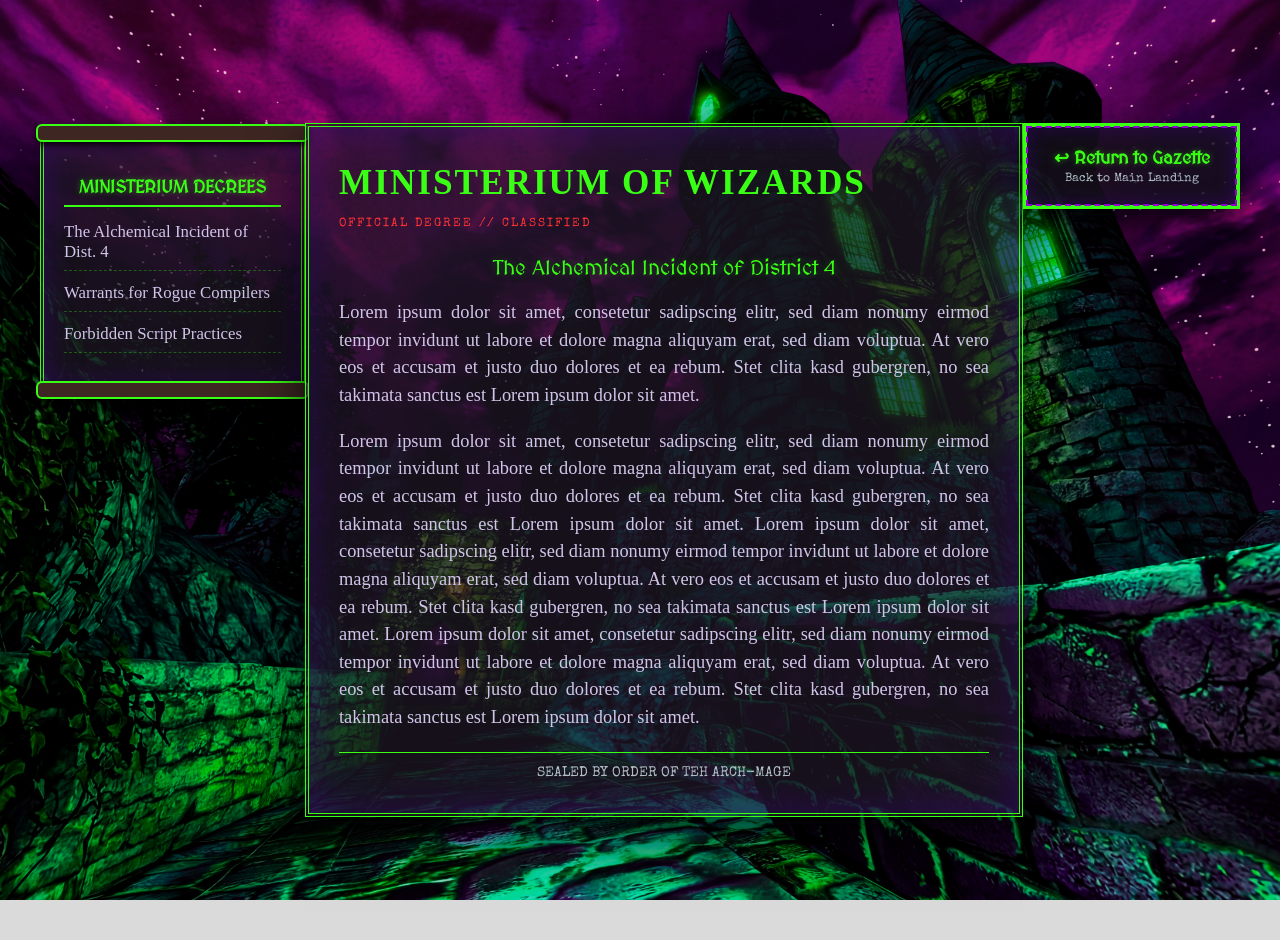
==== decree-1.html @ bb31e66b "Rename" ====
<!DOCTYPE html>
<html>
    <head>
        <meta charset="utf-8">
        <meta name="viewport" content="width=device-width">
        <link href="https://fonts.googleapis.com/css2?family=Cinzel:wght@700&family=Almendrae&family=IM+Fell+English:ital@0;1&family=MedievalSharp&family=Special+Elite&display=swap" rel="stylesheet">
        <link rel="stylesheet" href="style.css">
        <title>Ministerium Decree | The Alchemical Incident</title>
    </head>
    <body>
        <div class="site-wrapper">
            <aside class="side-panel left-panel">
                <h3 class="panel-title">Ministerium Decrees</h3>
                <ul class="panel-list">
                    <li><a href="decree-1.html">The Alchemical Incident of Dist. 4</a></li>
                    <li><a href="#">Warrants for Rogue Compilers</a></li>
                    <li><a href="#">Forbidden Script Practices</a></li>
                </ul>
            </aside>
        <!-- degree box-->
        <main class="newspaper-box">
            <div class="degree-box">
                <h2 class="ministerium-title">MINISTERIUM OF WIZARDS</h2>
                <span class="decree-stamp"> OFFICIAL DEGREE // CLASSIFIED</span>
            </div>
            <h3 class="article-headline">The Alchemical Incident of District 4</h3>
            <div class="news-article">
                <p>
Lorem ipsum dolor sit amet, consetetur sadipscing elitr, sed diam nonumy eirmod tempor invidunt ut labore et dolore magna aliquyam erat, sed diam voluptua. At vero eos et accusam et justo duo dolores et ea rebum. Stet clita kasd gubergren, no sea takimata sanctus est Lorem ipsum dolor sit amet.
                </p>
                <p>
Lorem ipsum dolor sit amet, consetetur sadipscing elitr, sed diam nonumy eirmod tempor invidunt ut labore et dolore magna aliquyam erat, sed diam voluptua. At vero eos et accusam et justo duo dolores et ea rebum. Stet clita kasd gubergren, no sea takimata sanctus est Lorem ipsum dolor sit amet.
Lorem ipsum dolor sit amet, consetetur sadipscing elitr, sed diam nonumy eirmod tempor invidunt ut labore et dolore magna aliquyam erat, sed diam voluptua. At vero eos et accusam et justo duo dolores et ea rebum. Stet clita kasd gubergren, no sea takimata sanctus est Lorem ipsum dolor sit amet.

Lorem ipsum dolor sit amet, consetetur sadipscing elitr, sed diam nonumy eirmod tempor invidunt ut labore et dolore magna aliquyam erat, sed diam voluptua. At vero eos et accusam et justo duo dolores et ea rebum. Stet clita kasd gubergren, no sea takimata sanctus est Lorem ipsum dolor sit amet.

                </p>
            </div>
            <!--Footer-->

            <div class="news-footer">
                <span>SEALED BY ORDER OF TEH ARCH-MAGE</span>
            </div>
        </main>

        <div class="right-tower">
            <aside class="chain-box return-box">
                <h4 class="plaque-title"><a href="index.html">↩ Return to Gazette</a></h4>
                <p class="plaque-sub">Back to Main Landing</p>
                <!--<p class="plaque-sub">Frontend Runes</p>-->
            </aside>
        </div>
        </div>
         
    </body>
</html>
---- style.css ----
body{
    background-image: url('assets/index-bg.png');
    background-size:cover;
    background-position:center;
    background-repeat:no-repeat;
    background-attachment:fixed;

    background-blend-mode:multiply;
    background-color:rgba(10,5,15,0.15);

    margin:0;
    min-height:100vh;
    display:flex;
    justify-content:center;
    align-items:center;
    padding:20px;
}

.newspaper-box{
    background-color: rgba(30,24,36,0.70);
    color:#d1c4e9;
    font-family:"IM Fell English", serif;
    font-size:1.15rem;
    line-height:1.5;
    max-width: 650px;
    width:100%;
    padding:30px;
    border:4px double #39ff14;
    box-shadow:0 20px 50px rgba(0,0,0,0.8),
                inset 0 0 40px rgba(94,0,211,0.3);
    position:relative;
}

.news-header{
    text-align: center;
    border-bottom: 3px solid #39ff14;
    padding-bottom: 15px;
    margin-bottom:20px;
}

.news-meta{
    display:flex;
    justify-content:space-between;
    font-family: 'Special Elite', monospace;
    font-size: 0.75rem;
    letter-spacing:1px;
    border-bottom: 1px solid #39ff14;
    border-top: 1px solid #39ff14;
    padding: 4px 0;
    margin-bottom: 10px;
    color:#b0bec5;

}
.news-title{
    font-family: 'MedievalSharp', cursive;
    font-size: 2.3rem;
    font-weight:normal;
    text-transform:uppercase;
    letter-spacing:2px;
    margin:10px 0 5px 0;
    color:#39ff14;
    text-shadow:0 0 8px rgba(57, 255, 20, 0.4);
}

.news-subbanner{
    font-family: 'Special Elite', monospace;
    font-size: 0.85rem;
    text-transform:uppercase;
    letter-spacing:2px;
    background:#9400d3;
    color:#ffffff;
    padding:4px;
    margin-top:10px;
}

.article-headline{
    font-family:"MedievalSharp", cursive;
    font-size:1.3rem;
    text-align:center;
    font-weight:normal;
    line-height:1.3;
    margin-bottom:15px;
    color:#39ff14;
    text-shadow:0 0 8px rgba(57,255,20,0.3)
}

.news-article p{
    font-family:"IM Fell English", serif;
    font-size:1.15rem;
    margin-bottom:12px;
    text-align:justify; 
    color:#d1c4e9;
}

.drop-cap{
    float:left;
    font-family:"Cinzel",serif;
    font-size:3.2rem;
    line-height:0.8;
    padding-top:4px;
    padding-right:8px;
    padding-left:3px;
    font-weight:bold;
}

.news-footer{
    text-align: center;
    border-top:1px solid #39ff14;
    margin-top:20px;
    padding-top:10px;
    font-family:"Special Elite", monospace;
    font-size:0.85rem;
    color:#b0bec5
}

.news-protrait{
    float:left;
    width:150px;
    height:auto;
    border:2px solid #39ff14;
    margin-right:15px;
    margin-bottom:10px;
    filter: grayscale(100%) contrast(120%);
}



.side-panel{
    background-color: rgba(30,24,36,0.70);
    color:#d1c4e9;
    font-family: "IM Fell English", serif;
    padding:20px;
    width:260px;
    border:4px double #39ff14;
    box-shadow:0 20px 50px rgba(0,0,0,0.8),
                inset 0 0 30px rgba(94,0,211,0.3);
    position:relative;
    border-top:none;
    border-bottom:none;
    margin-top:15px;
    margin-bottom:15px;

}
.side-panel::before,
.side-panel::after{
    content:'';
    position:absolute;
    left:-8px;
    right:-8px;
    height:14px;
    background: #3e2723;
    border:2px solid #39ff14;
    border-radius:6px;
    box-shadow:0 3px 6px rgba(0,0,0,0.9);
}
.side-panel::before{
    top:-14px;
}
.side-panel::after{
    bottom:-14px;
}
.side-panel .panel-title{
    font-family: "MedievalSharp", cursive;
    color:#39ff14;
    font-size:1.1rem;
    text-align:center;
    border-bottom:2px solid #39ff14;
    padding-bottom:8px;
    margin-bottom:15px;
    text-shadow:0 0 6px rgba(57, 255, 20, 0.4);
    text-transform:uppercase;
}
.side-panel .panel-list{
    list-style:none;
    padding:0;
    margin:0;
}
.side-panel .panel-list li{
    margin-bottom:12px;
    border-bottom:1px dashed rgba(57,255,20,0.3);
    padding-bottom:8px;
}
.side-panel .panel-list li a{
    color:#d1c4e9;
    text-decoration:none;
    font-size:1.05rem;
    transition:color 0.2s, text-shadow 0.2s;
}
.side-panel .panel-list li a:hover{
    color:#39ff14;
    text-shadow:0 0 6px rgba(57,255,20,0.6);
}

.site-wrapper{
    display:flex;
    justify-content:space-between;
    align-items:flex-start;
    max-width:1450px;
    width:100%;
    margin:0 auto;
    padding:0 20px
}

.right-tower {
    display: flex;
    flex-direction: column;
    gap: 30px; 
    width: 260px;
}

.chain-box {
    background-color: rgba(20, 15, 25, 0.70);
    color: #d1c4e9;
    font-family: 'IM Fell English', serif;
    padding: 15px 20px;
    border: 4px solid #39ff14;
    outline: 2px dashed #9400d3;
    outline-offset: -5px;
    box-shadow: 0 15px 35px rgba(0, 0, 0, 0.8),
                inset 0 0 20px rgba(94, 0, 211, 0.3);
    position: relative;
    text-align: center;
}

.chain-box .plaque-title {
    font-family: 'MedievalSharp', cursive;
    font-size: 1.1rem;
    margin: 0;
    text-shadow: 0 0 6px rgba(57, 255, 20, 0.4);
}

.chain-box .plaque-title a {
    color: #39ff14;
    text-decoration: none;
    transition: color 0.2s, text-shadow 0.2s;
}

.chain-box .plaque-title a:hover {
    color: #ffffff;
    text-shadow: 0 0 8px rgba(57, 255, 20, 0.8);
}

.chain-box .plaque-sub {
    font-family: 'Special Elite', monospace;
    font-size: 0.75rem;
    color: #b0bec5;
    margin: 5px 0 0 0;
}

.potion-box::before,
.archive-box::before {
    content: '';
    position: absolute;
    top: -30px; 
    left: 30px;
    width: 10px;
    height: 30px;
    background: repeating-linear-gradient(
        0deg,
        #111,
        #111 6px,
        #39ff14 6px,
        #39ff14 10px
    );
    border: 1px solid #000;
}

.potion-box::after,
.archive-box::after {
    content: '';
    position: absolute;
    top: -30px;
    right: 30px;
    width: 10px;
    height: 30px;
    background: repeating-linear-gradient(
        0deg,
        #111,
        #111 6px,
        #39ff14 6px,
        #39ff14 10px
    );
    border: 1px solid #000;
}

/* --- THE DECREE BOX (Sub-page Center Document) --- */
.decree-box {
    background-color: rgba(30, 24, 36, 0.85); /* Matches your transparent dark purple theme */
    color: #d1c4e9;
    font-family: 'IM Fell English', serif;
    padding: 30px;
    width: 550px; /* Same width as your main newspaper for consistency */
    border: 4px double #39ff14;
    box-shadow: 0 20px 50px rgba(0, 0, 0, 0.8),
                inset 0 0 40px rgba(94, 0, 211, 0.3);
    position: relative;
    margin-top: 15px;
}

.ministerium-title {
    font-family: 'Almendra',cursive;
    color: #39ff14;
    font-size: 2.2rem; /* Made it much larger and more commanding */
    letter-spacing: 2px;
    margin: 0;
    text-transform: none; /* Blackletter looks best with natural case */
}

/* Decree Header Styling */
.decree-header {
    text-align: center;
    border-bottom: 2px solid #39ff14;
    padding-bottom: 15px;
    margin-bottom: 20px;
}

.decree-header h2 {
    font-family: 'MedievalSharp', cursive;
    color: #39ff14;
    font-size: 1.5rem;
    margin: 0;
    text-shadow: 0 0 8px rgba(57, 255, 20, 0.5);
}

.decree-stamp {
    font-family: 'Special Elite', monospace;
    font-size: 0.75rem;
    color: #ff3333; /* A sharp warning red or purple accent for official stamps */
    letter-spacing: 2px;
    display: block;
    margin-top: 5px;
}

/* Decree Headline and Text */
.decree-box .article-headline {
    font-family: 'MedievalSharp', cursive;
    font-size: 1.25rem;
    color: #d1c4e9;
    text-align: center;
    margin-bottom: 20px;
}

.decree-box .news-article p {
    font-size: 1.1rem;
    line-height: 1.6;
    margin-bottom: 15px;
    text-indent: 20px;
}

.decree-box .news-footer {
    text-align: center;
    border-top: 1px dashed rgba(57, 255, 20, 0.4);
    margin-top: 30px;
    padding-top: 15px;
    font-family: 'Special Elite', monospace;
    font-size: 0.8rem;
    color: #39ff14;
}

/* --- RETURN BUTTON STYLING (Right Flank) --- */
.return-box {
    background-color: rgba(20, 15, 25, 0.85);
    border: 4px solid #39ff14;
    outline: 2px dashed #9400d3;
    outline-offset: -5px;
    text-align: center;
    padding: 20px;
    transition: transform 0.2s;
}

.return-box:hover {
    transform: scale(1.02);
}
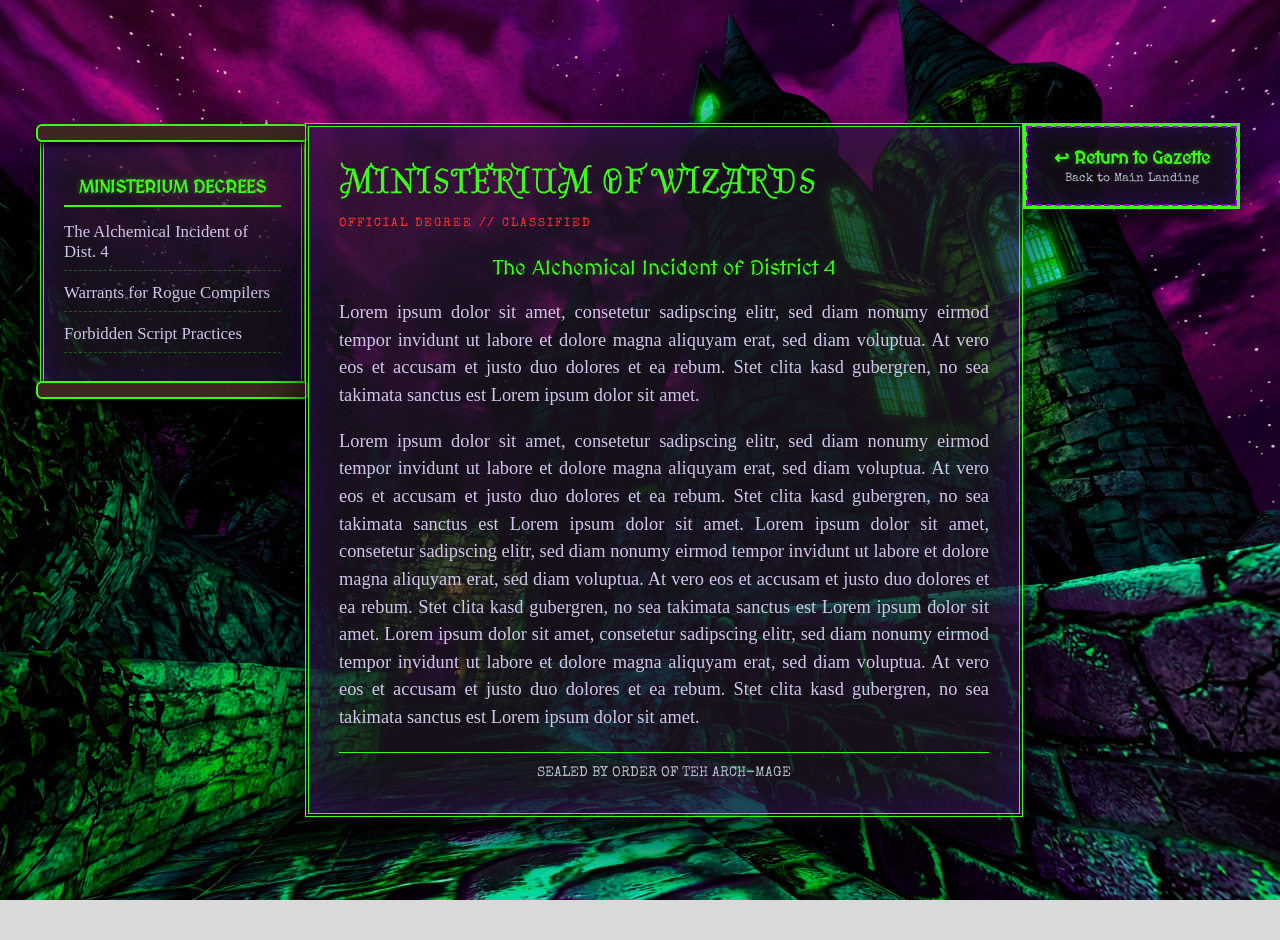
==== commit a0bfa7c7: "Change font to a nice one" ====
--- a/decree-1.html
+++ b/decree-1.html
@@ -3,7 +3,7 @@
     <head>
         <meta charset="utf-8">
         <meta name="viewport" content="width=device-width">
-        <link href="https://fonts.googleapis.com/css2?family=Cinzel:wght@700&family=Almendrae&family=IM+Fell+English:ital@0;1&family=MedievalSharp&family=Special+Elite&display=swap" rel="stylesheet">
+        <link href="https://fonts.googleapis.com/css2?family=Cinzel:wght@700&family=Almendra+Display&family=IM+Fell+English:ital@0;1&family=MedievalSharp&family=Special+Elite&display=swap" rel="stylesheet">
         <link rel="stylesheet" href="style.css">
         <title>Ministerium Decree | The Alchemical Incident</title>
     </head>
@@ -13,8 +13,8 @@
                 <h3 class="panel-title">Ministerium Decrees</h3>
                 <ul class="panel-list">
                     <li><a href="decree-1.html">The Alchemical Incident of Dist. 4</a></li>
-                    <li><a href="#">Warrants for Rogue Compilers</a></li>
-                    <li><a href="#">Forbidden Script Practices</a></li>
+                    <li><a href="decree-2.html">Warrants for Rogue Compilers</a></li>
+                    <li><a href="decree-3.html">Forbidden Script Practices</a></li>
                 </ul>
             </aside>
         <!-- degree box-->
--- a/style.css
+++ b/style.css
@@ -298,7 +298,7 @@
 }
 
 .ministerium-title {
-    font-family: 'Almendra',cursive;
+    font-family: 'Almendra Display',cursive;
     color: #39ff14;
     font-size: 2.2rem; /* Made it much larger and more commanding */
     letter-spacing: 2px;
